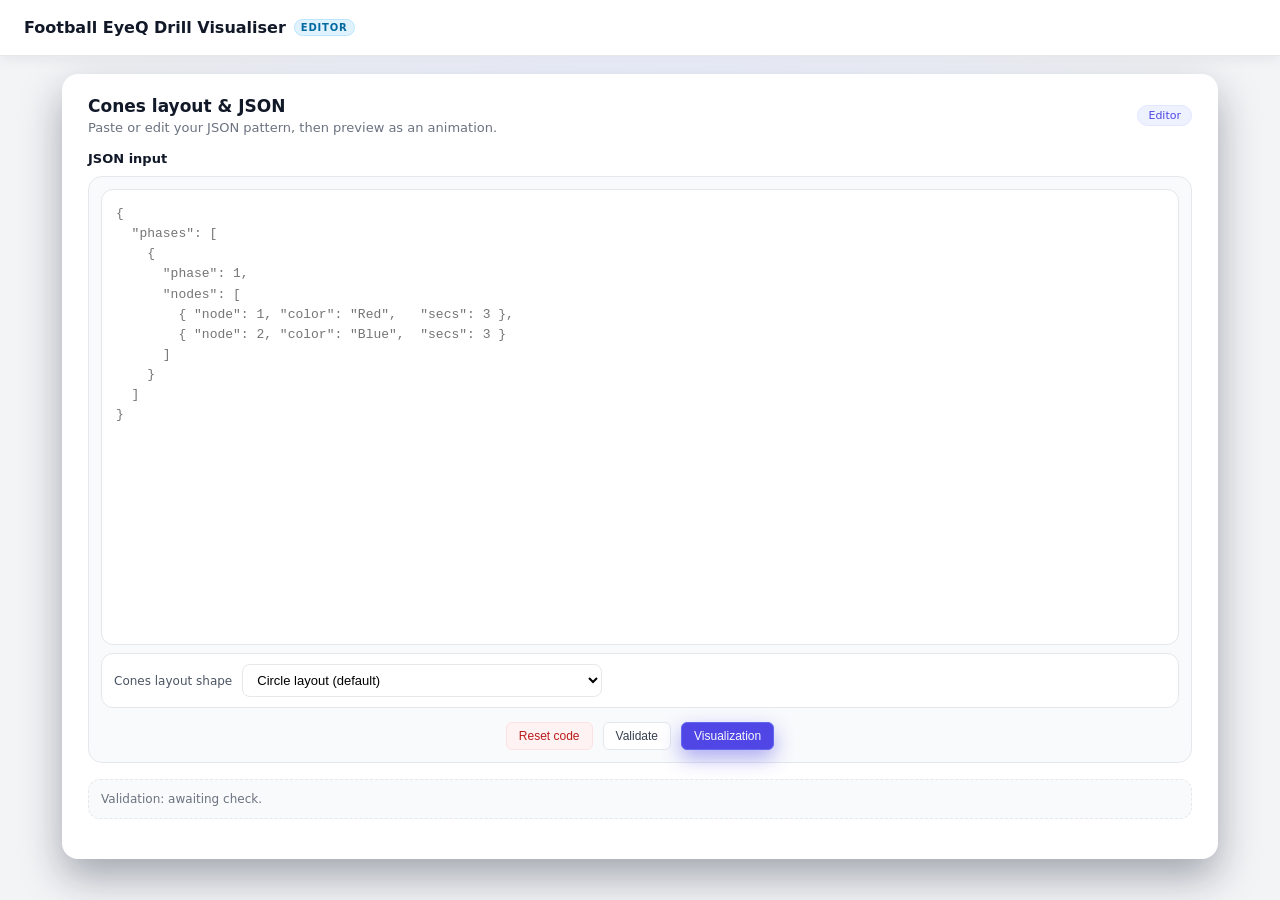
==== version_7.0/index.html @ 34d88ee3 "final version completed" ====
<html lang="en">

<head>
  <meta charset="UTF-8">
  <title>JSON Cone Editor</title>
  
  <link rel="stylesheet" href="./css/base.css">
  <link rel="stylesheet" href="./css/editor.css">

</head>

<body>
  <div class="page-root">
    <header class="topbar">
      <div class="topbar-left">
        <div class="topbar-title">
          <span>Football EyeQ Drill Visualiser</span>
          <span class="topbar-badge">Editor</span>
        </div>
      </div>
    </header>

    <main class="page-main">
      <section class="app-main">
        <header class="app-header">
          <div class="app-header-left">
            <div class="app-title">Cones layout & JSON</div>
            <div class="app-subtitle">
              Paste or edit your JSON pattern, then preview as an animation.
            </div>
          </div>
          <span class="pill-badge">Editor</span>
        </header>

        <section class="json-section">
          <div class="section-title-row">
            <div class="section-title">JSON input</div>
          </div>

          <div class="textarea-shell">
            <textarea id="jsonInput" class="json-textarea" spellcheck="false" placeholder='{
  "phases": [
    {
      "phase": 1,
      "nodes": [
        { "node": 1, "color": "Red",   "secs": 3 },
        { "node": 2, "color": "Blue",  "secs": 3 }
      ]
    }
  ]
}'></textarea>

            <div class="json-footer-row">
              <div class="field">
                <div class="field-label">Cones layout shape</div>
                <select id="conesLayout" class="field-select">
                  <option value="circle" selected>Circle layout (default)</option>
                  <option value="square">Square</option>
                  <option value="triangle">Triangle</option>
                  <option value="rectangle">Rectangle</option>
                </select>
              </div>
              <div class="button-row">
                <button id="btnResetCode" class="btn-sm btn-sm-danger">Reset code</button>
                <button id="btnValidate" class="btn-sm">Validate</button>
                <button id="btnVisualize" class="btn-sm btn-sm-primary">Visualization</button>
              </div>
            </div>
          </div>
        </section>

        <div id="validationBox" class="meta-note">
          Validation: awaiting check.
        </div>

        <div id="durationTableWrap"></div>

      </section>

    </main>
  </div>

  <script>
    const VISUAL_PAGE = "./Visualization Page_7.0.html";
    const ALLOWED_COLORS = ["Red", "Blue", "Green", "Yellow", "Black"];
    const jsonInput = document.getElementById("jsonInput");
    const layoutSelect = document.getElementById("conesLayout");
    const btnResetCode = document.getElementById("btnResetCode");
    const btnValidate = document.getElementById("btnValidate");
    const btnVisualize = document.getElementById("btnVisualize");
    const validationBox = document.getElementById("validationBox");
    const durationTableWrap = document.getElementById("durationTableWrap");

    let lastValidConfig = null;
    let lastValidPhases = null;
    let lastValidationTarget = null;

    function setValidationState(result) {
      if (!validationBox) return;
      validationBox.classList.remove("meta-note--ok", "meta-note--error");
      validationBox.innerHTML = "";
      if (result.ok) {
        validationBox.classList.add("meta-note--ok");
        validationBox.textContent = result.message;
      } else {
        validationBox.classList.add("meta-note--error");
        // Split by newline or semicolon, display line by line
        const lines = result.message.split(/\n|;/).map(p => p.trim()).filter(p => p);
        lines.forEach((line) => {
          const div = document.createElement("div");
          div.textContent = line;
          validationBox.appendChild(div);
        });
      }
    }

    function resetDurationTable() {
      if (durationTableWrap) durationTableWrap.innerHTML = "";
    }

    function computeLineInfo(text, pos) {
      const prefix = text.slice(0, pos);
      const lines = prefix.split(/\n/);
      const line = lines.length;
      const col = lines[lines.length - 1].length + 1;
      return { line, col };
    }

    function formatJsonSyntaxError(raw, error) {
      const match = /position (\d+)/i.exec(error.message || "");
      if (!match) return { ok: false, message: `❌ JSON syntax error: ${error.message}` };

      const pos = Number(match[1]);
      const { line, col } = computeLineInfo(raw, pos);
      const snippetLines = raw.split(/\n/);
      const start = Math.max(0, line - 2);
      const end = Math.min(snippetLines.length - 1, line);
      const snippet = [];
      for (let i = start; i <= end; i++) {
        const prefix = String(i + 1).padStart(3, " ");
        snippet.push(`${prefix} | ${snippetLines[i]}`);
      }
      const pointer = "".padStart(col + 5, " ") + "↑";
      return {
        ok: false,
        message: `❌ JSON syntax error at line ${line}, col ${col}:\n${snippet.join("\n")}\n${pointer}\nFix: Check for missing commas or braces near this line.`
      };
    }

    function parseJson(raw) {
      try {
        return { ok: true, data: JSON.parse(raw) };
      } catch (e) {
        return formatJsonSyntaxError(raw, e);
      }
    }

    function extractPattern(parsed) {
      const patternKey = Object.keys(parsed).find((k) => k.startsWith("pattern_"));
      if (!patternKey) {
        return {
          ok: false,
          message: `❌ Missing required field: "pattern_1"\nPattern must include:\n{\n  "pattern_1": {\n    "duration": <number>,  ← Missing!\n    "phases": [...]\n  }\n}`
        };
      }
      const pattern = parsed[patternKey];
      if (!pattern || typeof pattern !== "object") {
        return { ok: false, message: "❌ pattern_1 must be an object." };
      }
      if (typeof pattern.duration !== "number") {
        return {
          ok: false,
          message: '❌ Missing required field: "duration"\nPattern must include:\n{\n  "pattern_1": {\n    "duration": <number>,  ← Missing!\n    "phases": [...]\n  }\n}'
        };
      }
      if (!Array.isArray(pattern.phases) || !pattern.phases.length) {
        return { ok: false, message: "❌ Missing required field: \"phases\" with at least one phase." };
      }
      return { ok: true, phases: pattern.phases, patternKey };
    }

    function validateNodesShape(phases) {
      for (let i = 0; i < phases.length; i++) {
        const phase = phases[i];
        if (!phase || !Array.isArray(phase.nodes)) {
          return { ok: false, message: `❌ Phase ${i + 1} is missing "nodes" array.` };
        }
        for (let j = 0; j < phase.nodes.length; j++) {
          const n = phase.nodes[j];
          if (typeof n.node !== "number") {
            return { ok: false, message: `❌ Missing required field: "node" in Phase ${i + 1}, node index ${j + 1}.` };
          }
          if (typeof n.secs !== "number") {
            return { ok: false, message: `❌ Missing required field: "secs" for Node ${n.node} in Phase ${i + 1}.` };
          }
          if (!n.color || typeof n.color !== "string") {
            return { ok: false, message: `❌ Missing required field: "color" for Node ${n.node} in Phase ${i + 1}.` };
          }
        }
      }
      return { ok: true };
    }

    function collectNodes(phases) {
      const set = new Set();
      phases.forEach((p) => {
        (p.nodes || []).forEach((n) => set.add(n.node));
      });
      return Array.from(set).sort((a, b) => a - b);
    }

    function validateNodeSequence(nodes) {
      if (!nodes.length) return { ok: false, message: "❌ Validation failed: no nodes found." };
      if (nodes[0] !== 1) {
        return {
          ok: false,
          message: `✗ Nodes must start at 1\n  Found: ${nodes.join(", ")}\n  Missing: Node 1`
        };
      }
      const missing = [];
      for (let i = 1; i <= nodes[nodes.length - 1]; i++) {
        if (!nodes.includes(i)) missing.push(i);
      }
      if (missing.length) {
        return {
          ok: false,
          message: `⚠️ Node numbering has gaps: ${nodes.join(", ")}\n   Missing: Node ${missing.join(", ")}\nFix: Renumber nodes to be sequential (1..${nodes[nodes.length - 1]}).`
        };
      }
      return { ok: true };
    }

    function calculateDurations(phases, nodes) {
      const perNodeTotals = new Map();
      const perPhaseDurations = new Map();

      nodes.forEach((node) => {
        const perPhase = Array(phases.length).fill(0);
        phases.forEach((phase, idx) => {
          const match = (phase.nodes || []).find((n) => n.node === node);
          if (match && typeof match.secs === "number") {
            perPhase[idx] = match.secs;
          }
        });
        perPhaseDurations.set(node, perPhase);
        perNodeTotals.set(node, perPhase.reduce((a, b) => a + b, 0));
      });

      return { perNodeTotals, perPhaseDurations };
    }

    function modeTotal(entries) {
      const freq = new Map();
      entries.forEach(([, total]) => {
        freq.set(total, (freq.get(total) || 0) + 1);
      });
      let best = entries[0][1];
      let bestCount = 0;
      freq.forEach((count, total) => {
        if (count > bestCount) {
          bestCount = count;
          best = total;
        }
      });
      return best;
    }

    function validateNodeTotals(perNodeTotals) {
      const entries = Array.from(perNodeTotals.entries()).sort((a, b) => a[0] - b[0]);
      if (!entries.length) {
        return { ok: false, message: "❌ Validation failed: no nodes found." };
      }

      const target = modeTotal(entries);
      const mismatches = entries.filter(([, v]) => v !== target);
      if (mismatches.length) {
        const grouped = new Map();
        entries.forEach(([node, total]) => {
          const arr = grouped.get(total) || [];
          arr.push(node);
          grouped.set(total, arr);
        });

        const lines = Array.from(grouped.entries())
          .map(([total, nodes]) => `• Nodes ${nodes.join("-")}: ${total}s total${total === target ? "" : " ← Problem!"}`);

        return {
          ok: false,
          target,
          message: `❌ Duration mismatch detected:\n   ${lines.join("\n   ")}\nFix: Adjust nodes to total ${target}s across all phases. Suggestion: tweak the highlighted nodes by reducing or adding seconds.`
        };
      }

      return { ok: true, target };
    }

    function suggestColor(name) {
      const lower = name.toLowerCase();
      let best = null;
      let bestDist = Infinity;
      ALLOWED_COLORS.forEach((c) => {
        const dist = Math.abs(c.length - name.length) + (c[0] === name[0] ? 0 : 1);
        if (dist < bestDist) {
          bestDist = dist;
          best = c;
        }
      });
      return best;
    }

    function validateColors(phases) {
      const allowed = new Set(ALLOWED_COLORS.map((c) => c.toLowerCase()));
      const errors = [];
      
      for (let i = 0; i < phases.length; i++) {
        const phase = phases[i];
        for (let j = 0; j < (phase.nodes || []).length; j++) {
          const n = phase.nodes[j];
          const colorName = (n.color || "").toLowerCase();
          if (!allowed.has(colorName)) {
            const suggestion = suggestColor(n.color || "");
            errors.push({
              color: n.color,
              node: n.node,
              phase: i + 1,
              suggestion
            });
          }
        }
      }
      
      if (errors.length > 0) {
        const errorLines = errors.map(e => 
          `  • Node ${e.node} in Phase ${e.phase}: "${e.color}" (did you mean "${e.suggestion}"?)`
        );
        return {
          ok: false,
          message: `❌ Invalid colour(s) detected:\n${errorLines.join("\n")}\nAllowed colours: ${ALLOWED_COLORS.join(", ")}`
        };
      }
      
      return { ok: true };
    }

    function renderDurationTable(phases, perNodeTotals, perPhaseDurations, target) {
      if (!durationTableWrap) return;
      durationTableWrap.innerHTML = "";
      if (!phases || !phases.length) return;

      const table = document.createElement("table");
      table.className = "validation-table";

      const thead = document.createElement("thead");
      const headRow = document.createElement("tr");

      ["Node", ...phases.map((_, idx) => `Phase ${idx + 1}`), "Total", "Status"].forEach((label) => {
        const th = document.createElement("th");
        th.textContent = label;
        headRow.appendChild(th);
      });
      thead.appendChild(headRow);
      table.appendChild(thead);

      const tbody = document.createElement("tbody");
      const entries = Array.from(perNodeTotals.entries()).sort((a, b) => a[0] - b[0]);
      entries.forEach(([node, total]) => {
        const row = document.createElement("tr");
        const nodeCell = document.createElement("td");
        nodeCell.textContent = node;
        row.appendChild(nodeCell);

        const perPhase = perPhaseDurations.get(node) || [];
        perPhase.forEach((secs) => {
          const td = document.createElement("td");
          td.textContent = `${secs}s`;
          row.appendChild(td);
        });

        const totalCell = document.createElement("td");
        totalCell.textContent = `${total}s`;
        row.appendChild(totalCell);

        const statusCell = document.createElement("td");
        const ok = target != null ? total === target : true;
        statusCell.textContent = ok ? "✓" : "✗ Mismatch";
        statusCell.className = ok ? "cell-ok" : "cell-bad";
        row.appendChild(statusCell);

        tbody.appendChild(row);
      });

      table.appendChild(tbody);

      const heading = document.createElement("div");
      heading.className = "table-heading";
      heading.textContent = "Node Duration Validation:";

      durationTableWrap.appendChild(heading);
      durationTableWrap.appendChild(table);
    }

    function buildValidationSuccess(target) {
      return { ok: true, message: `✓ All nodes have a consistent ${target}s duration` };
    }

    btnResetCode.addEventListener("click", () => {
      if (!jsonInput) return;
      jsonInput.value = "";
      lastValidConfig = null;
      lastValidPhases = null;
      lastValidationTarget = null;
      resetDurationTable();
      setValidationState({ ok: true, message: "Validation reset. Paste JSON to start." });
    });

    function runValidation() {
      if (!jsonInput) return;
      const raw = jsonInput.value.trim();
      if (!raw) {
        setValidationState({ ok: false, message: "Please paste JSON first." });
        resetDurationTable();
        return { ok: false };
      }
      const parsedResult = parseJson(raw);
      if (!parsedResult.ok) {
        setValidationState(parsedResult);
        resetDurationTable();
        return { ok: false };
      }

      const patternResult = extractPattern(parsedResult.data);
      if (!patternResult.ok) {
        setValidationState(patternResult);
        resetDurationTable();
        return { ok: false };
      }

      const shapeResult = validateNodesShape(patternResult.phases);
      if (!shapeResult.ok) {
        setValidationState(shapeResult);
        resetDurationTable();
        return { ok: false };
      }

      const nodes = collectNodes(patternResult.phases);
      const sequenceResult = validateNodeSequence(nodes);
      if (!sequenceResult.ok) {
        setValidationState(sequenceResult);
        resetDurationTable();
        return { ok: false };
      }

      const { perNodeTotals, perPhaseDurations } = calculateDurations(patternResult.phases, nodes);
      const totalsResult = validateNodeTotals(perNodeTotals);
      renderDurationTable(patternResult.phases, perNodeTotals, perPhaseDurations, totalsResult.target);
      if (!totalsResult.ok) {
        setValidationState(totalsResult);
        return { ok: false };
      }

      const colorResult = validateColors(patternResult.phases);
      if (!colorResult.ok) {
        setValidationState(colorResult);
        return { ok: false };
      }

      const success = buildValidationSuccess(totalsResult.target);
      setValidationState(success);
      lastValidConfig = parsedResult.data;
      lastValidPhases = patternResult.phases;
      lastValidationTarget = totalsResult.target;
      return { ok: true, config: parsedResult.data };
    }

    btnValidate.addEventListener("click", () => {
      runValidation();
    });

    btnVisualize.addEventListener("click", () => {
      const result = runValidation();
      if (!result.ok || !result.config) return;

      const layout = layoutSelect?.value || "circle";
      const base = new URL(VISUAL_PAGE, window.location.href);
      base.searchParams.set("layout", layout);
      base.searchParams.set("config", JSON.stringify(result.config));
      base.searchParams.set("validated", "1");
      window.location.href = base.toString();
    });
  </script>
</body>

</html>
---- version_7.0/css/base.css ----
* {
      box-sizing: border-box;
      margin: 0;
      padding: 0;
    }

body {
      font-family: system-ui, -apple-system, BlinkMacSystemFont, "Segoe UI", sans-serif;
      background: #f3f4f6;
      color: #111827;
      min-height: 100vh;
      display: flex;
      flex-direction: column;
    }

a {
      color: inherit;
      text-decoration: none;
    }

.topbar {
      height: 56px;
      background: #ffffff;
      border-bottom: 1px solid #e5e7eb;
      box-shadow: 0 4px 12px rgba(15, 23, 42, 0.06);
      padding: 0 24px;
      display: flex;
      align-items: center;
      justify-content: space-between;
      position: sticky;
      top: 0;
      z-index: 10;
    }

.topbar-left {
      display: flex;
      flex-direction: column;
      gap: 2px;
    }

.topbar-title {
      font-size: 16px;
      font-weight: 600;
      display: flex;
      align-items: center;
      gap: 8px;
    }

.topbar-badge {
      font-size: 10px;
      padding: 2px 6px;
      border-radius: 999px;
      background: #e0f2fe;
      color: #0369a1;
      text-transform: uppercase;
      letter-spacing: 0.08em;
      border: 1px solid #bae6fd;
    }

.topbar-actions {
      display: flex;
      align-items: center;
      gap: 8px;
    }
---- version_7.0/css/editor.css ----
.page-root {
      min-height: 100vh;
      display: flex;
      flex-direction: column;
      background: radial-gradient(circle at top, #eef2ff 0, transparent 55%),
        #f3f4f6;
    }

    .page-header {
      height: 56px;
      background-color: #111827;
      color: #f9fafb;
      display: flex;
      align-items: center;
      justify-content: space-between;
      padding: 0 22px;
      box-shadow: 0 6px 16px rgba(15, 23, 42, 0.65);
    }

    .header-left {
      display: flex;
      align-items: center;
      gap: 10px;
    }

    .logo-circle {
      width: 24px;
      height: 24px;
      border-radius: 999px;
      background: radial-gradient(circle at 30% 20%,
          #4ade80 0,
          #22c55e 40%,
          #16a34a 100%);
      display: flex;
      align-items: center;
      justify-content: center;
      color: #022c22;
      font-size: 12px;
      font-weight: 700;
      box-shadow: 0 0 0 2px rgba(34, 197, 94, 0.35);
    }

    .title-main {
      font-weight: 600;
      color: #f9fafb;
    }

    .title-sub {
      font-size: 12px;
      color: #9ca3af;
    }

    .btn-primary {
      padding: 8px 14px;
      border-radius: 6px;
      border: none;
      background: #6366f1;
      color: #f9fafb;
      font-size: 12px;
      font-weight: 500;
      cursor: pointer;
    }

    .btn-primary:active {
      transform: translateY(1px);
    }

    /* Main: single column layout (JSON editor only) */
    .page-main {
      max-width: 1120px;
      margin: 24px auto 32px;
      padding: 0 20px;
      width: 100%;
    }

    .app-main {
      background: #ffffff;
      border-radius: 16px;
      box-shadow: 0 18px 40px rgba(15, 23, 42, 0.35);
      padding: 20px 24px 26px;
      display: flex;
      flex-direction: column;
      gap: 18px;
      min-height: 0;
    }

    /* Top title row */
    .app-header {
      display: flex;
      align-items: center;
      justify-content: space-between;
      gap: 12px;
    }

    .app-header-left {
      display: flex;
      flex-direction: column;
      gap: 4px;
    }

    .app-title {
      font-size: 17px;
      font-weight: 600;
      color: #111827;
    }

    .app-subtitle {
      font-size: 13px;
      color: #6b7280;
    }

    .pill-badge {
      padding: 3px 10px;
      border-radius: 999px;
      font-size: 11px;
      background: #eef2ff;
      color: #4f46e5;
      border: 1px solid #e0e7ff;
    }

    /* JSON editing section */
    .json-section {
      display: flex;
      flex-direction: column;
      gap: 10px;
      min-height: 520px;   
    }


    .section-title-row {
      display: flex;
      align-items: center;
      justify-content: space-between;
      gap: 8px;
    }

    .section-title {
      font-size: 13px;
      font-weight: 600;
      color: #111827;
    }

    .section-sub {
      font-size: 12px;
      color: #6b7280;
    }

    .textarea-shell {
      flex: 1;
      min-height: 0;
      border-radius: 12px;
      background: #f9fafb;
      border: 1px solid #e5e7eb;
      padding: 10px;
      display: flex;
      flex-direction: column;
    }

    .json-textare.json-textarea:focus {
      border-color: #6366f1;
      box-shadow: 0 0 0 1px #6366f120;
    }

    .json-footer-row {
      margin-top: 8px;
      display: flex;
      flex-direction: column;
      gap: 10px;
      font-size: 12px;
    }

    .hint-text {
      color: #9ca3af;
    }

    .button-row {
      display: flex;
      align-items: center;
      gap: 15px;
      justify-content: center;
    }

    .btn-sm {
      padding: 6px 12px;
      font-size: 12px;
      border-radius: 6px;
      border: 1px solid #e5e7eb;
      background: #ffffff;
      color: #374151;
      cursor: pointer;
    }

    .btn-sm-primary {
      border-color: #6366f1;
      background: #4f46e5;
      color: #f9fafb;
      box-shadow: 0 8px 20px rgba(79, 70, 229, 0.45);
    }

    .btn-sm-danger {
      border-color: #fee2e2;
      background: #fef2f2;
      color: #b91c1c;
    }

    .btn-sm:active {
      transform: translateY(1px);
    }

    /* Bottom: layout selection + JSON tips */
    .meta-section {
      display: flex;
      flex-direction: column;
      gap: 10px;
    }

    .json-meta-row {
      display: grid;
      grid-template-columns: minmax(0, 1.4fr) minmax(0, 1.6fr);
      gap: 10px;
    }

    @media (max-width: 800px) {
      .json-meta-row {
        grid-template-columns: 1fr;
      }
    }

    .field {

      padding: 10px 12px;
      font-size: 13px;
      background: #f9fafb;
      display: flex;
      flex-direction: row;
      align-items: center;
      gap: 10px;
    }

    .field-label {
      font-size: 12px;
      color: #4b5563;
      font-weight: 500;
      white-space: nowrap;
    }

    .field-select {
      width: 250px;
      border-radius: 8px;
      border: 1px solid #e5e7eb;
      padding: 7px 10px;
      font-size: 13px;
      background: #ffffff;
      cursor: pointer;
    }

    .meta-note {
      font-size: 12px;
      color: #6b7280;
      line-height: 1.5;
      padding: 10px 12px;
      border-radius: 10px;
      background: #f9fafb;
      border: 1px dashed #e5e7eb;
    }

    .meta-note.meta-note--ok {
      border-color: #bbf7d0;
      background: #f0fdf4;
      color: #15803d;
    }

    .meta-note.meta-note--error {
      border-color: #fecdd3;
      background: #fef2f2;
      color: #b91c1c;
    }

    .meta-note code {
      font-family: ui-monospace, SFMono-Regular, Menlo, Monaco, Consolas,
        "Liberation Mono", "Courier New", monospace;
      font-size: 12px;
      background: #11182710;
      padding: 1px 4px;
      border-radius: 4px;
    }

    .validation-table {
      width: 100%;
      border-collapse: collapse;
      font-size: 12px;
      margin-top: 8px;
      background: #f9fafb;
      border: 1px solid #e5e7eb;
      border-radius: 10px;
      overflow: hidden;
    }

    .validation-table th,
    .validation-table td {
      border: 1px solid #e5e7eb;
      padding: 8px 10px;
      text-align: center;
      white-space: nowrap;
    }

    .validation-table th {
      background: #eef2ff;
      color: #4b5563;
      font-weight: 600;
    }

    .validation-table .cell-ok {
      color: #16a34a;
      font-weight: 700;
    }

    .validation-table .cell-bad {
      color: #b91c1c;
      font-weight: 700;
    }

    .validation-table .cell-warn {
      color: #d97706;
      font-weight: 700;
    }

    .table-heading {
      margin-top: 6px;
      font-size: 12px;
      color: #4b5563;
      font-weight: 600;
    }

    /* ===== Editor showcase tuning ===== */


.page-main {
  max-width: 1200px;
  margin: 18px auto 28px;
  padding: 0 22px;
}

.app-main {
  padding: 22px 26px 24px;
  gap: 16px;
}


.json-section {
  display: flex;
  flex-direction: column;
  gap: 10px;
  min-height: 68vh;       
  max-height: 72vh;       
}


.textarea-shell {
  flex: 1;
  min-height: 0;
  border-radius: 14px;
  background: #f8fafc;
  border: 1px solid #e5e7eb;
  padding: 12px;
  display: flex;
  flex-direction: column;
}

.json-textarea {
  flex: 1;
  min-height: 420px;     
  width: 100%;
  resize: none;

  border-radius: 12px;
  border: 1px solid #e5e7eb;
  padding: 14px 14px;

  font-family: ui-monospace, SFMono-Regular, Menlo, Monaco, Consolas,
    "Liberation Mono", "Courier New", monospace;
  font-size: 13px;
  line-height: 1.55;
  tab-size: 2;

  background: #ffffff;
  color: #111827;
  outline: none;
}


.json-textarea:focus {
  border-color: #6366f1;
  box-shadow: 0 0 0 4px rgba(99, 102, 241, 0.18);
}


.button-row {
  gap: 10px;
  justify-content: center;
  padding-top: 4px;
}


.field {
  border-radius: 12px;
  border: 1px solid #e5e7eb;
  background: #ffffff;
  padding: 10px 12px;
}

.field-select {
  width: min(360px, 100%);
}


#validationBox.meta-note {
  border-radius: 12px;
  padding: 10px 12px;
}


@media (max-width: 900px) {
  .json-section {
    min-height: 60vh;
    max-height: none;
  }
  .json-textarea {
    min-height: 360px;
    font-size: 12.5px;
  }
}
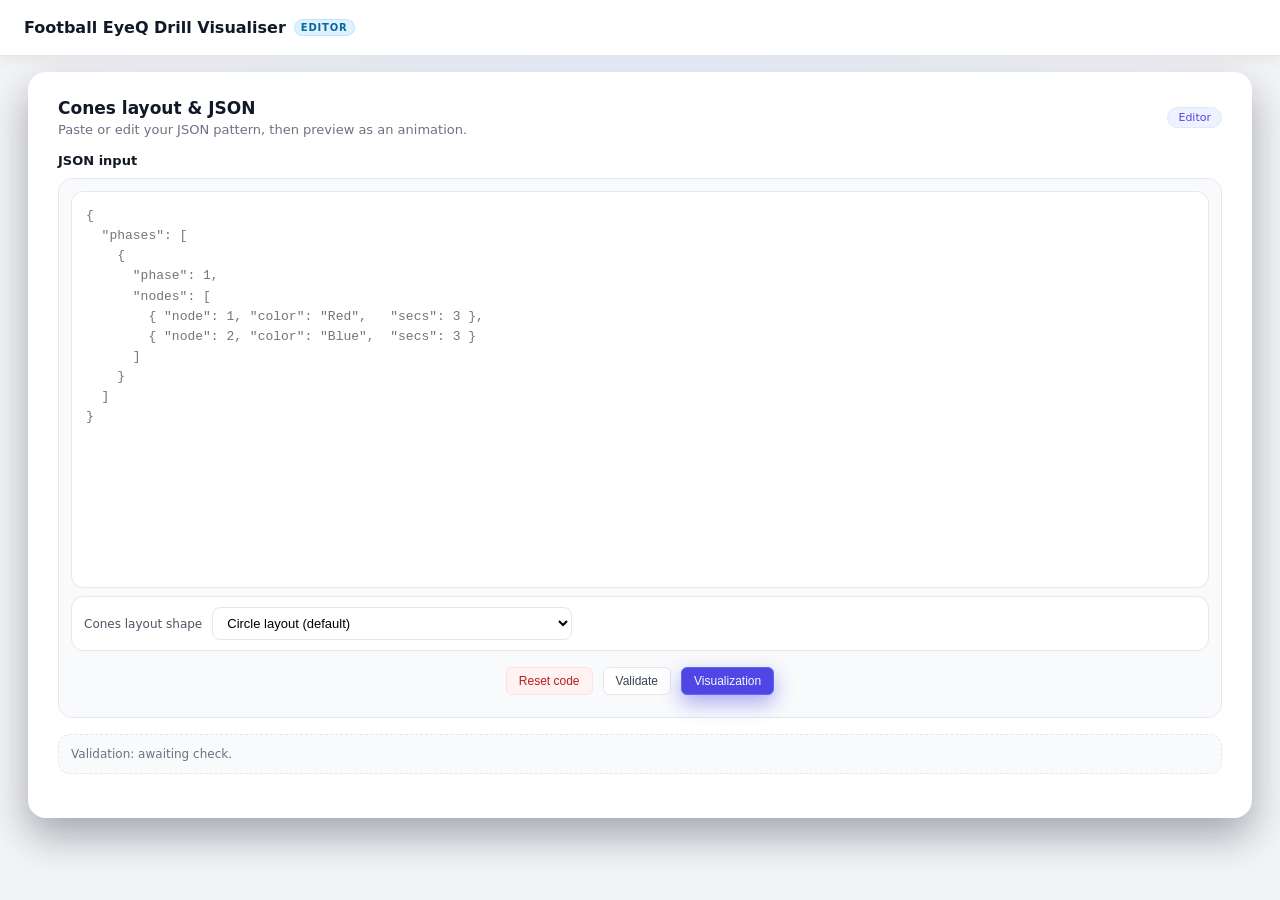
==== commit b65c0ce1: "Rename visualizer page and remove Preview badge Renames "Visualization Page_7.0.html" → visualizatio" ====
--- a/version_7.0/index.html
+++ b/version_7.0/index.html
@@ -81,7 +81,7 @@
   </div>
 
   <script>
-    const VISUAL_PAGE = "./Visualization Page_7.0.html";
+    const VISUAL_PAGE = "./visualization.html";
     const ALLOWED_COLORS = ["Red", "Blue", "Green", "Yellow", "Black"];
     const jsonInput = document.getElementById("jsonInput");
     const layoutSelect = document.getElementById("conesLayout");
@@ -481,12 +481,16 @@
       if (!result.ok || !result.config) return;
 
       const layout = layoutSelect?.value || "circle";
-      const base = new URL(VISUAL_PAGE, window.location.href);
-      base.searchParams.set("layout", layout);
-      base.searchParams.set("config", JSON.stringify(result.config));
-      base.searchParams.set("validated", "1");
-      window.location.href = base.toString();
+
+      // ✅ Store configuration in sessionStorage (avoids URL length limits)
+      sessionStorage.setItem("visualConfig", JSON.stringify(result.config));
+      sessionStorage.setItem("visualLayout", layout);
+      sessionStorage.setItem("visualValidated", "1");
+
+      // ✅ Navigate to the visualisation page (clean URL)
+      window.location.href = VISUAL_PAGE;
     });
+
   </script>
 </body>
 
--- a/version_7.0/css/editor.css
+++ b/version_7.0/css/editor.css
@@ -1,381 +1,162 @@
-.page-root {
-      min-height: 100vh;
-      display: flex;
-      flex-direction: column;
-      background: radial-gradient(circle at top, #eef2ff 0, transparent 55%),
-        #f3f4f6;
-    }
-
-    .page-header {
-      height: 56px;
-      background-color: #111827;
-      color: #f9fafb;
-      display: flex;
-      align-items: center;
-      justify-content: space-between;
-      padding: 0 22px;
-      box-shadow: 0 6px 16px rgba(15, 23, 42, 0.65);
-    }
-
-    .header-left {
-      display: flex;
-      align-items: center;
-      gap: 10px;
-    }
-
-    .logo-circle {
-      width: 24px;
-      height: 24px;
-      border-radius: 999px;
-      background: radial-gradient(circle at 30% 20%,
-          #4ade80 0,
-          #22c55e 40%,
-          #16a34a 100%);
-      display: flex;
-      align-items: center;
-      justify-content: center;
-      color: #022c22;
-      font-size: 12px;
-      font-weight: 700;
-      box-shadow: 0 0 0 2px rgba(34, 197, 94, 0.35);
-    }
-
-    .title-main {
-      font-weight: 600;
-      color: #f9fafb;
-    }
-
-    .title-sub {
-      font-size: 12px;
-      color: #9ca3af;
-    }
-
-    .btn-primary {
-      padding: 8px 14px;
-      border-radius: 6px;
-      border: none;
-      background: #6366f1;
-      color: #f9fafb;
-      font-size: 12px;
-      font-weight: 500;
-      cursor: pointer;
-    }
-
-    .btn-primary:active {
-      transform: translateY(1px);
-    }
-
-    /* Main: single column layout (JSON editor only) */
-    .page-main {
-      max-width: 1120px;
-      margin: 24px auto 32px;
-      padding: 0 20px;
-      width: 100%;
-    }
-
-    .app-main {
-      background: #ffffff;
-      border-radius: 16px;
-      box-shadow: 0 18px 40px rgba(15, 23, 42, 0.35);
-      padding: 20px 24px 26px;
-      display: flex;
-      flex-direction: column;
-      gap: 18px;
-      min-height: 0;
-    }
-
-    /* Top title row */
-    .app-header {
-      display: flex;
-      align-items: center;
-      justify-content: space-between;
-      gap: 12px;
-    }
-
-    .app-header-left {
-      display: flex;
-      flex-direction: column;
-      gap: 4px;
-    }
-
-    .app-title {
-      font-size: 17px;
-      font-weight: 600;
-      color: #111827;
-    }
-
-    .app-subtitle {
-      font-size: 13px;
-      color: #6b7280;
-    }
-
-    .pill-badge {
-      padding: 3px 10px;
-      border-radius: 999px;
-      font-size: 11px;
-      background: #eef2ff;
-      color: #4f46e5;
-      border: 1px solid #e0e7ff;
-    }
-
-    /* JSON editing section */
-    .json-section {
-      display: flex;
-      flex-direction: column;
-      gap: 10px;
-      min-height: 520px;   
-    }
-
-
-    .section-title-row {
-      display: flex;
-      align-items: center;
-      justify-content: space-between;
-      gap: 8px;
-    }
-
-    .section-title {
-      font-size: 13px;
-      font-weight: 600;
-      color: #111827;
-    }
-
-    .section-sub {
-      font-size: 12px;
-      color: #6b7280;
-    }
-
-    .textarea-shell {
-      flex: 1;
-      min-height: 0;
-      border-radius: 12px;
-      background: #f9fafb;
-      border: 1px solid #e5e7eb;
-      padding: 10px;
-      display: flex;
-      flex-direction: column;
-    }
-
-    .json-textare.json-textarea:focus {
-      border-color: #6366f1;
-      box-shadow: 0 0 0 1px #6366f120;
-    }
-
-    .json-footer-row {
-      margin-top: 8px;
-      display: flex;
-      flex-direction: column;
-      gap: 10px;
-      font-size: 12px;
-    }
-
-    .hint-text {
-      color: #9ca3af;
-    }
-
-    .button-row {
-      display: flex;
-      align-items: center;
-      gap: 15px;
-      justify-content: center;
-    }
-
-    .btn-sm {
-      padding: 6px 12px;
-      font-size: 12px;
-      border-radius: 6px;
-      border: 1px solid #e5e7eb;
-      background: #ffffff;
-      color: #374151;
-      cursor: pointer;
-    }
-
-    .btn-sm-primary {
-      border-color: #6366f1;
-      background: #4f46e5;
-      color: #f9fafb;
-      box-shadow: 0 8px 20px rgba(79, 70, 229, 0.45);
-    }
-
-    .btn-sm-danger {
-      border-color: #fee2e2;
-      background: #fef2f2;
-      color: #b91c1c;
-    }
-
-    .btn-sm:active {
-      transform: translateY(1px);
-    }
-
-    /* Bottom: layout selection + JSON tips */
-    .meta-section {
-      display: flex;
-      flex-direction: column;
-      gap: 10px;
-    }
-
-    .json-meta-row {
-      display: grid;
-      grid-template-columns: minmax(0, 1.4fr) minmax(0, 1.6fr);
-      gap: 10px;
-    }
-
-    @media (max-width: 800px) {
-      .json-meta-row {
-        grid-template-columns: 1fr;
-      }
-    }
-
-    .field {
-
-      padding: 10px 12px;
-      font-size: 13px;
-      background: #f9fafb;
-      display: flex;
-      flex-direction: row;
-      align-items: center;
-      gap: 10px;
-    }
-
-    .field-label {
-      font-size: 12px;
-      color: #4b5563;
-      font-weight: 500;
-      white-space: nowrap;
-    }
-
-    .field-select {
-      width: 250px;
-      border-radius: 8px;
-      border: 1px solid #e5e7eb;
-      padding: 7px 10px;
-      font-size: 13px;
-      background: #ffffff;
-      cursor: pointer;
-    }
-
-    .meta-note {
-      font-size: 12px;
-      color: #6b7280;
-      line-height: 1.5;
-      padding: 10px 12px;
-      border-radius: 10px;
-      background: #f9fafb;
-      border: 1px dashed #e5e7eb;
-    }
-
-    .meta-note.meta-note--ok {
-      border-color: #bbf7d0;
-      background: #f0fdf4;
-      color: #15803d;
-    }
-
-    .meta-note.meta-note--error {
-      border-color: #fecdd3;
-      background: #fef2f2;
-      color: #b91c1c;
-    }
-
-    .meta-note code {
-      font-family: ui-monospace, SFMono-Regular, Menlo, Monaco, Consolas,
-        "Liberation Mono", "Courier New", monospace;
-      font-size: 12px;
-      background: #11182710;
-      padding: 1px 4px;
-      border-radius: 4px;
-    }
-
-    .validation-table {
-      width: 100%;
-      border-collapse: collapse;
-      font-size: 12px;
-      margin-top: 8px;
-      background: #f9fafb;
-      border: 1px solid #e5e7eb;
-      border-radius: 10px;
-      overflow: hidden;
-    }
-
-    .validation-table th,
-    .validation-table td {
-      border: 1px solid #e5e7eb;
-      padding: 8px 10px;
-      text-align: center;
-      white-space: nowrap;
-    }
-
-    .validation-table th {
-      background: #eef2ff;
-      color: #4b5563;
-      font-weight: 600;
-    }
-
-    .validation-table .cell-ok {
-      color: #16a34a;
-      font-weight: 700;
-    }
-
-    .validation-table .cell-bad {
-      color: #b91c1c;
-      font-weight: 700;
-    }
-
-    .validation-table .cell-warn {
-      color: #d97706;
-      font-weight: 700;
-    }
-
-    .table-heading {
-      margin-top: 6px;
-      font-size: 12px;
-      color: #4b5563;
-      font-weight: 600;
-    }
-
-    /* ===== Editor showcase tuning ===== */
-
-
-.page-main {
-  max-width: 1200px;
-  margin: 18px auto 28px;
+/* =========================================================
+   Football EyeQ Drill Visualiser – Editor styles (clean)
+   Fixes:
+   - No button overlap after validation (no sticky, no max-height on section)
+   - Editor area is tall for demo, table stays below in normal flow
+   - Wider, presentation-friendly layout
+   ========================================================= */
+
+:root{
+  --bg: #f3f4f6;
+  --ink: #111827;
+  --muted: #6b7280;
+  --border: #e5e7eb;
+  --indigo: #4f46e5;
+  --indigo-2: #6366f1;
+}
+
+/* Page shell */
+.page-root{
+  min-height: 100vh;
+  display: flex;
+  flex-direction: column;
+  background: radial-gradient(circle at top, #eef2ff 0, transparent 55%), var(--bg);
+}
+
+.page-header{
+  height: 56px;
+  background-color: var(--ink);
+  color: #f9fafb;
+  display: flex;
+  align-items: center;
+  justify-content: space-between;
   padding: 0 22px;
-}
-
-.app-main {
-  padding: 22px 26px 24px;
+  box-shadow: 0 6px 16px rgba(15, 23, 42, 0.65);
+}
+
+.header-left{
+  display: flex;
+  align-items: center;
+  gap: 10px;
+}
+
+.logo-circle{
+  width: 24px;
+  height: 24px;
+  border-radius: 999px;
+  background: radial-gradient(circle at 30% 20%, #4ade80 0, #22c55e 40%, #16a34a 100%);
+  display: flex;
+  align-items: center;
+  justify-content: center;
+  color: #022c22;
+  font-size: 12px;
+  font-weight: 700;
+  box-shadow: 0 0 0 2px rgba(34, 197, 94, 0.35);
+}
+
+.title-main{ font-weight: 600; color: #f9fafb; }
+.title-sub{ font-size: 12px; color: #9ca3af; }
+
+.btn-primary{
+  padding: 8px 14px;
+  border-radius: 6px;
+  border: none;
+  background: var(--indigo-2);
+  color: #f9fafb;
+  font-size: 12px;
+  font-weight: 500;
+  cursor: pointer;
+}
+
+.btn-primary:active{ transform: translateY(1px); }
+
+/* Main container (wider for presentation) */
+.page-main{
+  max-width: 1400px;
+  margin: 16px auto 28px;
+  padding: 0 28px;
+  width: 100%;
+}
+
+.app-main{
+  background: #ffffff;
+  border-radius: 18px;
+  box-shadow: 0 18px 40px rgba(15, 23, 42, 0.35);
+  padding: 26px 30px 28px;
+  display: flex;
+  flex-direction: column;
   gap: 16px;
-}
-
-
-.json-section {
-  display: flex;
-  flex-direction: column;
-  gap: 10px;
-  min-height: 68vh;       
-  max-height: 72vh;       
-}
-
-
-.textarea-shell {
-  flex: 1;
   min-height: 0;
+}
+
+/* Top title row */
+.app-header{
+  display: flex;
+  align-items: center;
+  justify-content: space-between;
+  gap: 12px;
+}
+
+.app-header-left{
+  display: flex;
+  flex-direction: column;
+  gap: 4px;
+}
+
+.app-title{ font-size: 17px; font-weight: 600; color: var(--ink); }
+.app-subtitle{ font-size: 13px; color: var(--muted); }
+
+.pill-badge{
+  padding: 3px 10px;
+  border-radius: 999px;
+  font-size: 11px;
+  background: #eef2ff;
+  color: var(--indigo);
+  border: 1px solid #e0e7ff;
+}
+
+/* JSON editing section (IMPORTANT: no max-height here) */
+.json-section{
+  display: flex;
+  flex-direction: column;
+  gap: 10px;
+  min-height: 0;
+  max-height: none;
+}
+
+.section-title-row{
+  display: flex;
+  align-items: center;
+  justify-content: space-between;
+  gap: 8px;
+}
+
+.section-title{ font-size: 13px; font-weight: 600; color: var(--ink); }
+.section-sub{ font-size: 12px; color: var(--muted); }
+
+.textarea-shell{
+  /* Constrain ONLY the editor area for a stable layout */
+  height: 60vh;
+  min-height: 420px;
+
   border-radius: 14px;
   background: #f8fafc;
-  border: 1px solid #e5e7eb;
+  border: 1px solid var(--border);
   padding: 12px;
-  display: flex;
-  flex-direction: column;
-}
-
-.json-textarea {
-  flex: 1;
-  min-height: 420px;     
+
+  display: flex;
+  flex-direction: column;
+}
+
+.json-textarea{
+  height: 100%;
+  min-height: 0;
   width: 100%;
   resize: none;
 
   border-radius: 12px;
-  border: 1px solid #e5e7eb;
-  padding: 14px 14px;
+  border: 1px solid var(--border);
+  padding: 14px;
 
   font-family: ui-monospace, SFMono-Regular, Menlo, Monaco, Consolas,
     "Liberation Mono", "Courier New", monospace;
@@ -384,50 +165,216 @@
   tab-size: 2;
 
   background: #ffffff;
-  color: #111827;
+  color: var(--ink);
   outline: none;
 }
 
-
-.json-textarea:focus {
-  border-color: #6366f1;
+.json-textarea:focus{
+  border-color: var(--indigo-2);
   box-shadow: 0 0 0 4px rgba(99, 102, 241, 0.18);
 }
 
-
-.button-row {
+.json-footer-row{
+  margin-top: 8px;
+  display: flex;
+  flex-direction: column;
+  gap: 10px;
+  font-size: 12px;
+}
+
+.hint-text{ color: #9ca3af; }
+
+/* Buttons: keep in normal flow to prevent overlap */
+.button-row{
+  display: flex;
+  align-items: center;
   gap: 10px;
   justify-content: center;
-  padding-top: 4px;
-}
-
-
-.field {
+  margin: 6px 0 10px;
+  padding: 0;
+  position: relative;
+  z-index: 2;
+}
+
+.btn-sm{
+  padding: 6px 12px;
+  font-size: 12px;
+  border-radius: 6px;
+  border: 1px solid var(--border);
+  background: #ffffff;
+  color: #374151;
+  cursor: pointer;
+}
+
+.btn-sm-primary{
+  border-color: var(--indigo-2);
+  background: var(--indigo);
+  color: #f9fafb;
+  box-shadow: 0 8px 20px rgba(79, 70, 229, 0.45);
+}
+
+.btn-sm-danger{
+  border-color: #fee2e2;
+  background: #fef2f2;
+  color: #b91c1c;
+}
+
+.btn-sm:active{ transform: translateY(1px); }
+
+/* Bottom: layout selection + note */
+.meta-section{
+  display: flex;
+  flex-direction: column;
+  gap: 10px;
+}
+
+.json-meta-row{
+  display: grid;
+  grid-template-columns: minmax(0, 1.4fr) minmax(0, 1.6fr);
+  gap: 10px;
+}
+
+.field{
   border-radius: 12px;
-  border: 1px solid #e5e7eb;
+  border: 1px solid var(--border);
   background: #ffffff;
   padding: 10px 12px;
-}
-
-.field-select {
+  font-size: 13px;
+
+  display: flex;
+  flex-direction: row;
+  align-items: center;
+  gap: 10px;
+}
+
+.field-label{
+  font-size: 12px;
+  color: #4b5563;
+  font-weight: 500;
+  white-space: nowrap;
+}
+
+.field-select{
   width: min(360px, 100%);
-}
-
-
-#validationBox.meta-note {
+  border-radius: 8px;
+  border: 1px solid var(--border);
+  padding: 7px 10px;
+  font-size: 13px;
+  background: #ffffff;
+  cursor: pointer;
+}
+
+.meta-note{
+  font-size: 12px;
+  color: var(--muted);
+  line-height: 1.5;
+  padding: 10px 12px;
+  border-radius: 12px;
+  background: #f9fafb;
+  border: 1px dashed var(--border);
+}
+
+.meta-note.meta-note--ok{
+  border-color: #bbf7d0;
+  background: #f0fdf4;
+  color: #15803d;
+}
+
+.meta-note.meta-note--error{
+  border-color: #fecdd3;
+  background: #fef2f2;
+  color: #b91c1c;
+}
+
+.meta-note code{
+  font-family: ui-monospace, SFMono-Regular, Menlo, Monaco, Consolas,
+    "Liberation Mono", "Courier New", monospace;
+  font-size: 12px;
+  background: #11182710;
+  padding: 1px 4px;
+  border-radius: 4px;
+}
+
+#validationBox.meta-note{
   border-radius: 12px;
   padding: 10px 12px;
 }
 
-
-@media (max-width: 900px) {
-  .json-section {
-    min-height: 60vh;
-    max-height: none;
-  }
-  .json-textarea {
+/* Validation table */
+.table-heading{
+  margin-top: 10px;
+  font-size: 12px;
+  color: #4b5563;
+  font-weight: 600;
+}
+
+/* Make the wrapper scroll horizontally on small screens */
+#durationTableWrap{
+  overflow-x: auto;
+  -webkit-overflow-scrolling: touch;
+}
+
+.validation-table{
+  width: 100%;
+  min-width: 720px; /* keeps columns readable; wrapper scrolls when needed */
+  border-collapse: collapse;
+  font-size: 12.5px;
+  margin-top: 8px;
+  background: #f9fafb;
+  border: 1px solid var(--border);
+  border-radius: 10px;
+  overflow: hidden;
+}
+
+.validation-table th,
+.validation-table td{
+  border: 1px solid var(--border);
+  padding: 10px 12px;
+  text-align: center;
+  white-space: nowrap;
+}
+
+.validation-table th{
+  background: #eef2ff;
+  color: #4b5563;
+  font-weight: 600;
+}
+
+.validation-table .cell-ok{ color: #16a34a; font-weight: 700; }
+.validation-table .cell-bad{ color: #b91c1c; font-weight: 700; }
+.validation-table .cell-warn{ color: #d97706; font-weight: 700; }
+
+/* Responsive tuning */
+@media (max-width: 900px){
+  .page-main{
+    max-width: 100%;
+    padding: 0 16px;
+  }
+
+  .app-main{
+    padding: 20px 18px 20px;
+  }
+
+  .json-meta-row{
+    grid-template-columns: 1fr;
+  }
+
+  .textarea-shell{
+    height: 56vh;
     min-height: 360px;
+  }
+
+  .json-textarea{
     font-size: 12.5px;
   }
 }
 
+@media (max-width: 520px){
+  .button-row{
+    flex-wrap: wrap;
+  }
+
+  .textarea-shell{
+    height: 52vh;
+  }
+}
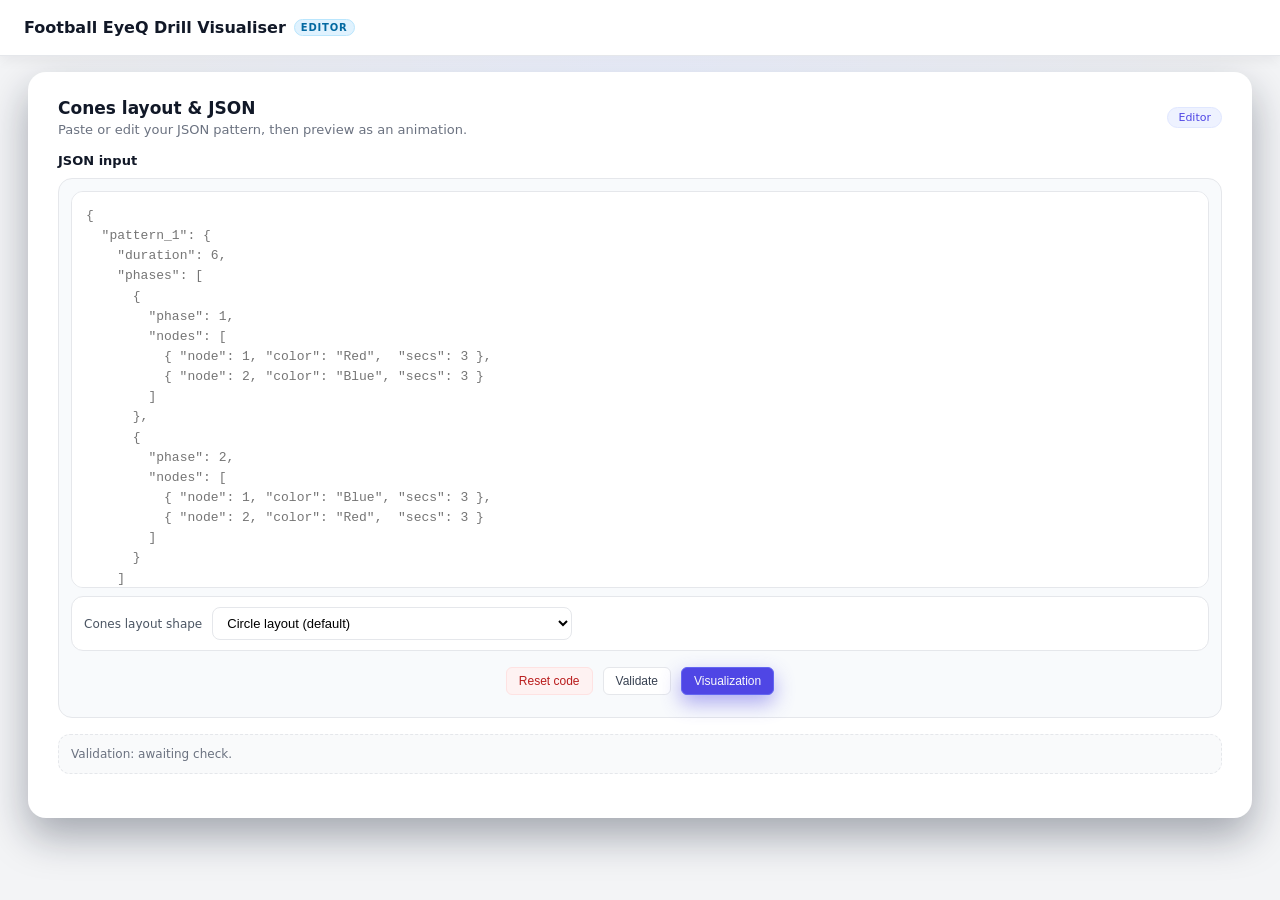
==== commit e127e6b7: "Fix placeholder JSON and timestamp format Updates the editor textarea placeholder to show a complete" ====
--- a/version_7.0/index.html
+++ b/version_7.0/index.html
@@ -39,15 +39,25 @@
 
           <div class="textarea-shell">
             <textarea id="jsonInput" class="json-textarea" spellcheck="false" placeholder='{
-  "phases": [
-    {
-      "phase": 1,
-      "nodes": [
-        { "node": 1, "color": "Red",   "secs": 3 },
-        { "node": 2, "color": "Blue",  "secs": 3 }
-      ]
-    }
-  ]
+  "pattern_1": {
+    "duration": 6,
+    "phases": [
+      {
+        "phase": 1,
+        "nodes": [
+          { "node": 1, "color": "Red",  "secs": 3 },
+          { "node": 2, "color": "Blue", "secs": 3 }
+        ]
+      },
+      {
+        "phase": 2,
+        "nodes": [
+          { "node": 1, "color": "Blue", "secs": 3 },
+          { "node": 2, "color": "Red",  "secs": 3 }
+        ]
+      }
+    ]
+  }
 }'></textarea>
 
             <div class="json-footer-row">
